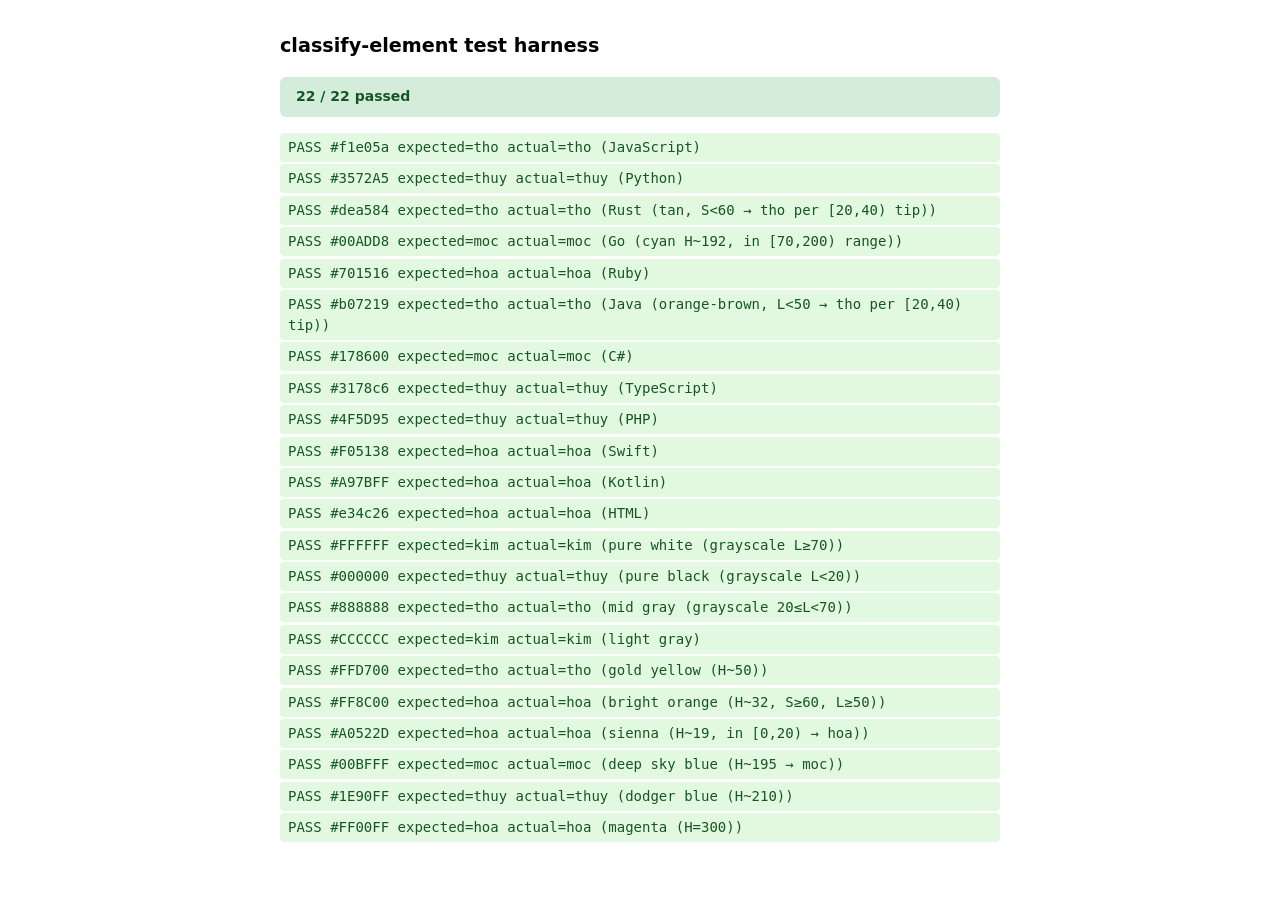
==== js/classify-element.test.html @ 5efccffe "feat: add classic/modern dual-mode with HSL color classifier Classic mode reproduces the 2018 toidic" ====
<!DOCTYPE html>
<html lang="en">
<head>
  <meta charset="UTF-8" />
  <title>classify-element test harness</title>
  <style>
    body { font: 14px/1.5 system-ui, sans-serif; max-width: 720px; margin: 2rem auto; padding: 0 1rem; }
    h1 { font-size: 1.2rem; }
    ul { list-style: none; padding: 0; }
    li { padding: 0.25rem 0.5rem; border-radius: 4px; margin: 0.15rem 0; font-family: monospace; }
    li.pass { background: #e3f8e0; color: #155724; }
    li.fail { background: #fde2e2; color: #721c24; }
    .summary { font-weight: bold; margin: 1rem 0; padding: 0.6rem 1rem; border-radius: 6px; }
    .summary.ok { background: #d4edda; color: #155724; }
    .summary.bad { background: #f8d7da; color: #721c24; }
  </style>
</head>
<body>
  <h1>classify-element test harness</h1>
  <div id="summary" class="summary"></div>
  <ul id="results"></ul>

  <script type="module">
    import { classify } from './classify-element.js';

    // 12 sample languages from report §3 + 10 edge cases from report §4
    const cases = [
      // sample languages
      { hex: '#f1e05a', expected: 'tho',  label: 'JavaScript' },
      { hex: '#3572A5', expected: 'thuy', label: 'Python' },
      { hex: '#dea584', expected: 'tho',  label: 'Rust (tan, S<60 → tho per [20,40) tip)' },
      { hex: '#00ADD8', expected: 'moc',  label: 'Go (cyan H~192, in [70,200) range)' },
      { hex: '#701516', expected: 'hoa',  label: 'Ruby' },
      { hex: '#b07219', expected: 'tho',  label: 'Java (orange-brown, L<50 → tho per [20,40) tip)' },
      { hex: '#178600', expected: 'moc',  label: 'C#' },
      { hex: '#3178c6', expected: 'thuy', label: 'TypeScript' },
      { hex: '#4F5D95', expected: 'thuy', label: 'PHP' },
      { hex: '#F05138', expected: 'hoa',  label: 'Swift' },
      { hex: '#A97BFF', expected: 'hoa',  label: 'Kotlin' },
      { hex: '#e34c26', expected: 'hoa',  label: 'HTML' },
      // edge cases
      { hex: '#FFFFFF', expected: 'kim',  label: 'pure white (grayscale L≥70)' },
      { hex: '#000000', expected: 'thuy', label: 'pure black (grayscale L<20)' },
      { hex: '#888888', expected: 'tho',  label: 'mid gray (grayscale 20≤L<70)' },
      { hex: '#CCCCCC', expected: 'kim',  label: 'light gray' },
      { hex: '#FFD700', expected: 'tho',  label: 'gold yellow (H~50)' },
      { hex: '#FF8C00', expected: 'hoa',  label: 'bright orange (H~32, S≥60, L≥50)' },
      { hex: '#A0522D', expected: 'hoa',  label: 'sienna (H~19, in [0,20) → hoa)' },
      { hex: '#00BFFF', expected: 'moc',  label: 'deep sky blue (H~195 → moc)' },
      { hex: '#1E90FF', expected: 'thuy', label: 'dodger blue (H~210)' },
      { hex: '#FF00FF', expected: 'hoa',  label: 'magenta (H=300)' },
    ];

    const ul = document.getElementById('results');
    let pass = 0;
    for (const c of cases) {
      let actual;
      let ok;
      try {
        actual = classify(c.hex);
        ok = actual === c.expected;
      } catch (e) {
        actual = `THROW: ${e.message}`;
        ok = false;
      }
      const li = document.createElement('li');
      li.className = ok ? 'pass' : 'fail';
      li.textContent = `${ok ? 'PASS' : 'FAIL'}  ${c.hex}  expected=${c.expected}  actual=${actual}  (${c.label})`;
      ul.appendChild(li);
      if (ok) pass++;
    }

    const summary = document.getElementById('summary');
    summary.className = 'summary ' + (pass === cases.length ? 'ok' : 'bad');
    summary.textContent = `${pass} / ${cases.length} passed`;
  </script>
</body>
</html>
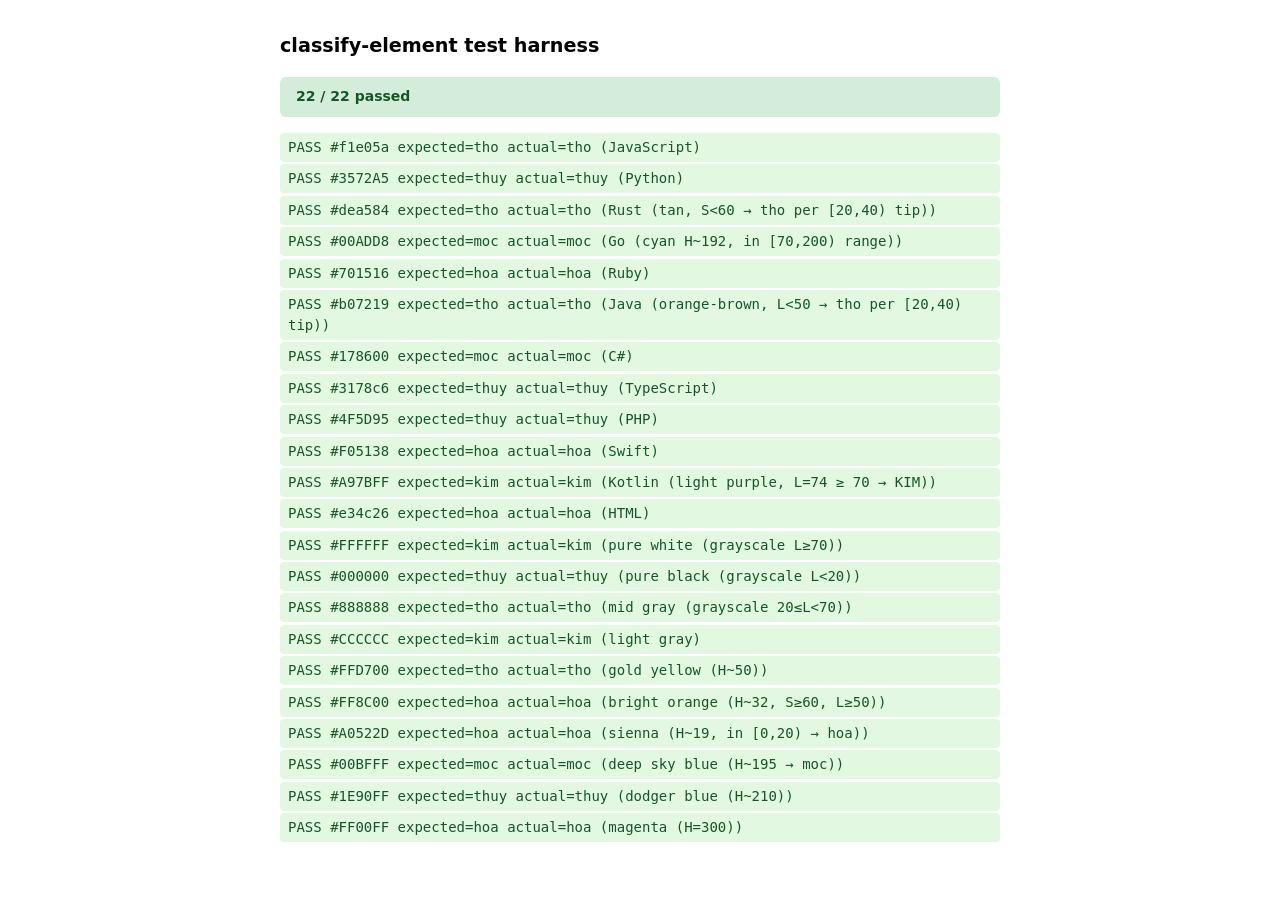
==== commit 651b123f: "feat: rebalance KIM bucket via L≥70 'metallic shine' rule KIM was effectively empty (3 GH / 0 GL) be" ====
--- a/js/classify-element.test.html
+++ b/js/classify-element.test.html
@@ -36,7 +36,7 @@
       { hex: '#3178c6', expected: 'thuy', label: 'TypeScript' },
       { hex: '#4F5D95', expected: 'thuy', label: 'PHP' },
       { hex: '#F05138', expected: 'hoa',  label: 'Swift' },
-      { hex: '#A97BFF', expected: 'hoa',  label: 'Kotlin' },
+      { hex: '#A97BFF', expected: 'kim',  label: 'Kotlin (light purple, L=74 ≥ 70 → KIM)' },
       { hex: '#e34c26', expected: 'hoa',  label: 'HTML' },
       // edge cases
       { hex: '#FFFFFF', expected: 'kim',  label: 'pure white (grayscale L≥70)' },
